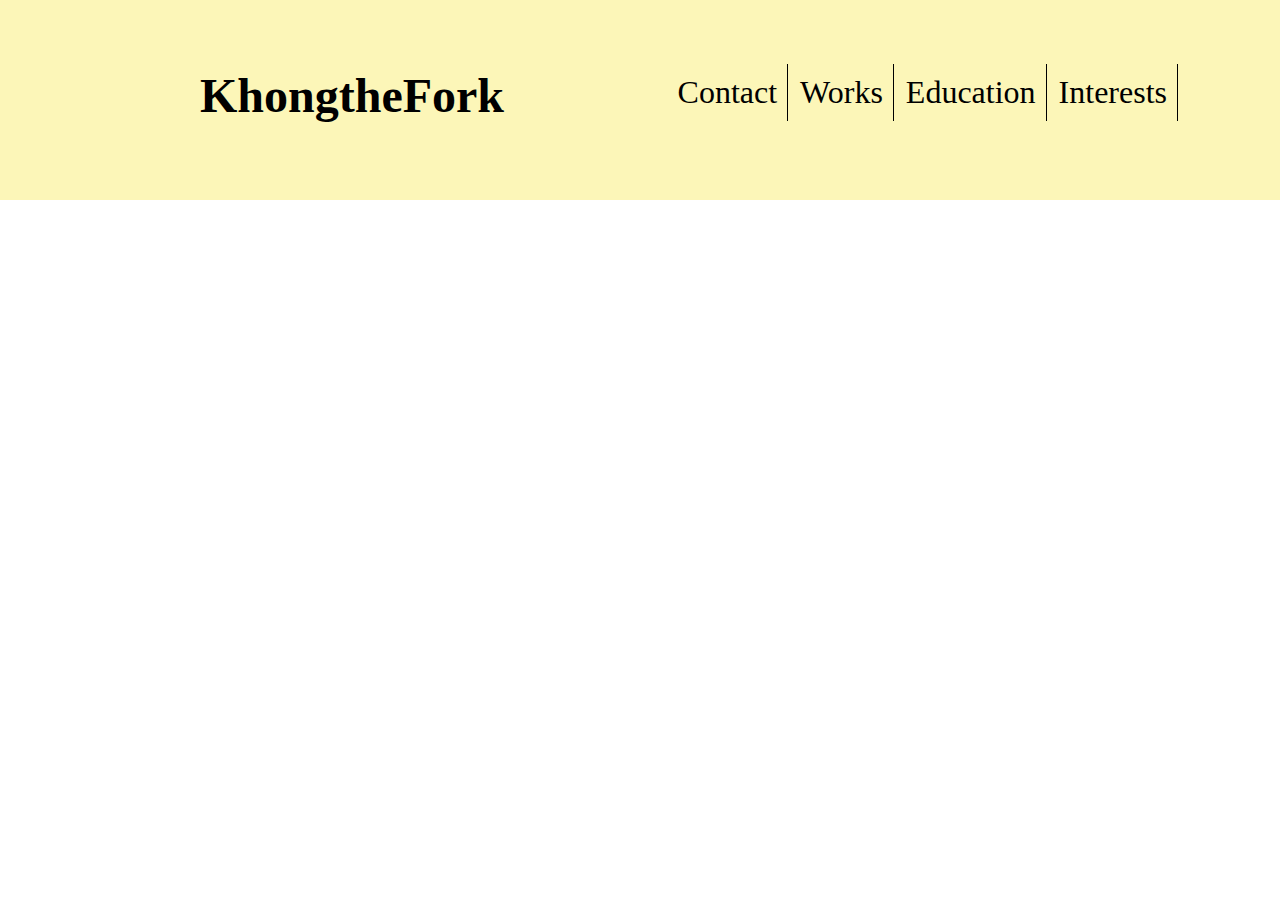
==== index.html @ d3a3b83d "first website update" ====
<!DOCTYPE html>
<html lang="en" dir="ltr">
  <head>

    <meta charset="utf-8">
    <link rel="stylesheet" href="style.css">
    <title>My Portfolio</title>

  </head>
  <body>

    <h1 class="titlepagename">
      <div id="titlepagetext">
        KhongtheFork
      </div>

      <table id="topnavtab">
        <tr>
          <th class="tableheader">Contact</th>
          <th class="tableheader">Works</th>
          <th class="tableheader">Education</th>
          <th class="tableheader">Interests</th>
        </tr>
      </table>
    </h1>


  </body>
</html>
---- style.css ----
.titlepagename
{
  font-family: segoe ui;
  background-color: #fcf6b8;
  height:200px;
  width: 100%;
  margin-bottom: 10;
  margin-top: 0;
  padding: 0;
}
.tableheader
{
  border-right: 1px solid black;
  border-spacing: 2px;
  padding: 10px;
  font-weight: 100;
}

#topnavtab
{
  margin-right: 100px;
  margin-left: auto;
  position:relative;
  top: -130px;
  border-right: 3px;
  font-weight: lighter;

}

#titlepagetext
{
  line-height: 4em;
  position: relative;
  left: 200px;
  font-size: 1.5em;

}

body{
  margin: 0 !important;
  padding: 0 !important;
}
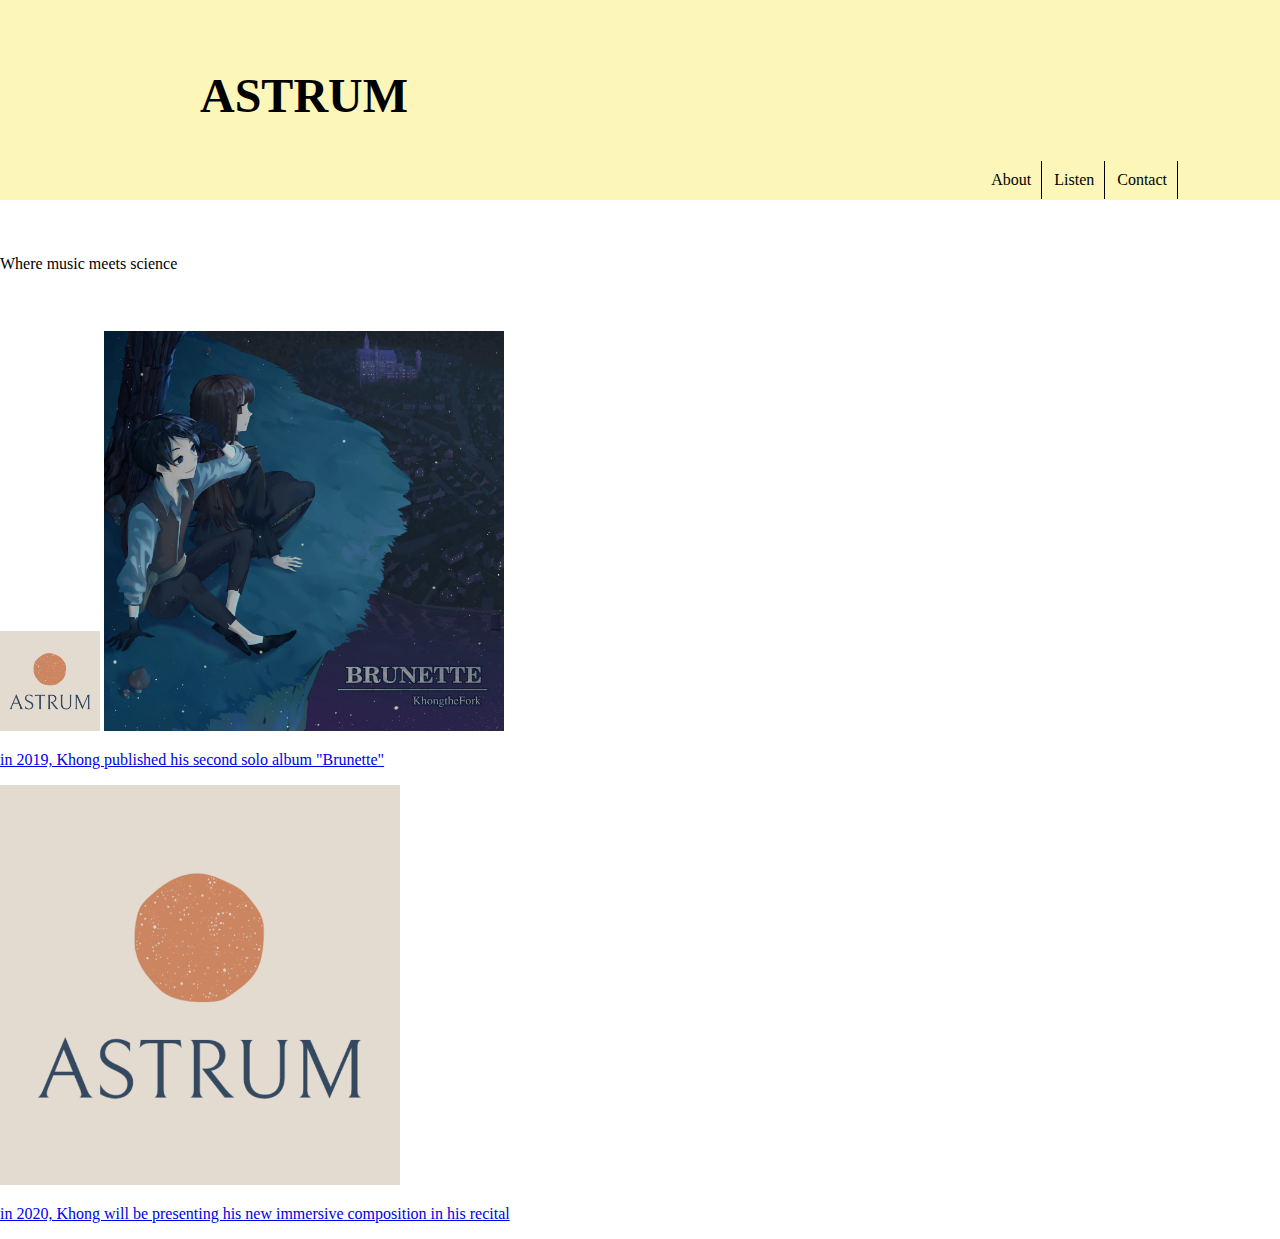
==== commit db7b0600: "update" ====
--- a/index.html
+++ b/index.html
@@ -11,18 +11,37 @@
 
     <h1 class="titlepagename">
       <div id="titlepagetext">
-        KhongtheFork
+        ASTRUM
       </div>
+    </h1>
+    <br>
+    <p id="subtitle">Where music meets science</p>
 
-      <table id="topnavtab">
-        <tr>
-          <th class="tableheader">Contact</th>
-          <th class="tableheader">Works</th>
-          <th class="tableheader">Education</th>
-          <th class="tableheader">Interests</th>
-        </tr>
-      </table>
-    </h1>
+    <table id="topnavtab">
+      <tr>
+        <th class="tableheader">About</th>
+        <th class="tableheader">Listen</th>
+        <th class="tableheader">Contact</th>
+      </tr>
+    </table>
+    <img id="logo" src="pictures/astrum logo.png" height="100" width="100">
+
+    <span class=imgcontainer>
+      <span id="link1">
+        <a href="https://open.spotify.com/artist/25znyDCY8EmPkMAT5g4oPw" target="_blank">
+          <img id="albumcover" src="pictures/albumcover.jpg" height="400" width="400">
+          <p id="albumcoverdescription">in 2019, Khong published his second solo album "Brunette"</p>
+        </a>
+      </span>
+
+        <span id="link2">
+          <a href="about.html" target="_blank">
+            <img id="astrumlogo" src="pictures/astrum logo.png" height="400" width="400">
+            <p id="astrumdescription">in 2020, Khong will be presenting his new immersive composition in his recital</p>
+          </a>
+        </span>
+
+    </span>
 
 
   </body>
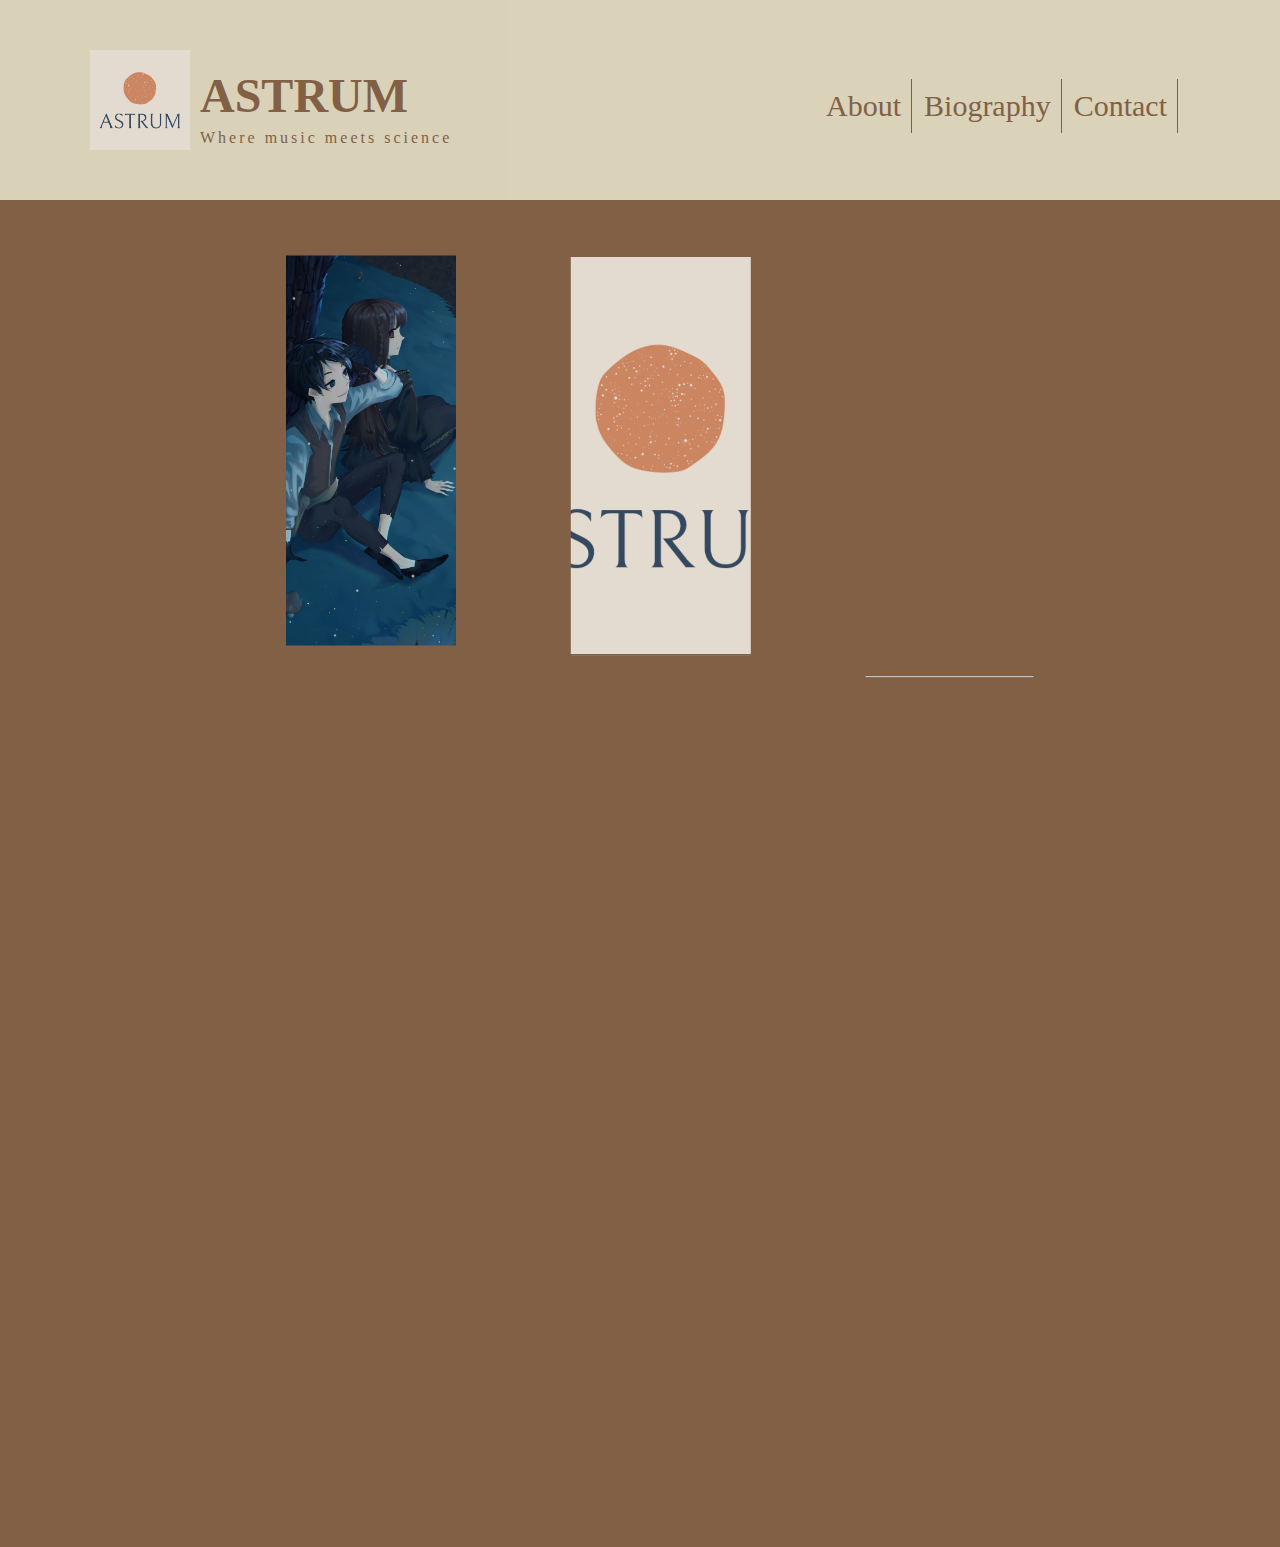
==== commit 9ff1ed34: "update" ====
--- a/index.html
+++ b/index.html
@@ -7,7 +7,7 @@
     <title>My Portfolio</title>
 
   </head>
-  <body>
+  <body class="indexbody">
 
     <h1 class="titlepagename">
       <div id="titlepagetext">
@@ -19,29 +19,48 @@
 
     <table id="topnavtab">
       <tr>
-        <th class="tableheader">About</th>
-        <th class="tableheader">Listen</th>
-        <th class="tableheader">Contact</th>
+        <th class="tableheader"><a href="about.html">About</a></th>
+        <th class="tableheader"><a href="biography.html">Biography</a></th>
+        <th class="tableheader"><a href="contact.html">Contact</a></th>
       </tr>
     </table>
     <img id="logo" src="pictures/astrum logo.png" height="100" width="100">
 
-    <span class=imgcontainer>
-      <span id="link1">
-        <a href="https://open.spotify.com/artist/25znyDCY8EmPkMAT5g4oPw" target="_blank">
-          <img id="albumcover" src="pictures/albumcover.jpg" height="400" width="400">
-          <p id="albumcoverdescription">in 2019, Khong published his second solo album "Brunette"</p>
+    <div class="transitionbody">
+      <div id="links">
+        <div id="divformove">
+
+
+        <a id="invisiblebox2" href="biography.html"></a>
+        <p id="violinProfcoverdescription"><i>....WINGS TO THE MIND....</i></p>
+        <a id="invisiblebox" href="about.html">
         </a>
-      </span>
+        <h1 id="concertcoverdescription2"><i>.....FLIGHT TO THE IMAGINATION AND LIFE TO EVERYTHING"<br></i> -Plato</h1>
 
-        <span id="link2">
-          <a href="about.html" target="_blank">
-            <img id="astrumlogo" src="pictures/astrum logo.png" height="400" width="400">
-            <p id="astrumdescription">in 2020, Khong will be presenting his new immersive composition in his recital</p>
+        <div id="albumcover" class="forBlur">
+          <a id ="albumcoverlink"href="https://www.youtube.com/channel/UCagev05Hu01B8Q3p3CLFz2A?view_as=subscriber" target="_blank">
+              <span><img src="pictures/albumcover.jpg" style="height: 100%; width: 100%; object-fit:contain"></span>
           </a>
-        </span>
+        </div>
+        <p id="albumcoverdescription"><i>"MUSIC GIVES A SOUL TO THE UNIVERSE...</i></p>
 
-    </span>
+
+        <div id="concertcover">
+          <a id="concertcoverlink" href="about.html">
+            <img src="pictures/astrum logo.png" style="height: 100%; width: 100%; object-fit:contain">
+          </a>
+        </div>
+
+
+        <div id="violinProfcover" class="forBlur">
+          <a id ="violinProfcoverLink"  href="biography.html">
+            <span><img src="pictures/violinpic.jpg" alt="" style="height: 100%; width: 100%; object-fit:contain"></span>
+          </a>
+        </div>
+      </div>
+      </div>
+
+    </div>
 
 
   </body>
--- a/style.css
+++ b/style.css
@@ -1,42 +1,522 @@
-.titlepagename
-{
-  font-family: segoe ui;
-  background-color: #fcf6b8;
-  height:200px;
-  width: 100%;
+a {
+  text-decoration: none;
+  color: #826046;
+}
+
+#albumcover {
+  clip-path: inset(0px 200px 10px 30px);
+  box-shadow: 10px 10px 5px grey;
+  transition: transform 0.4s, clip-path 0.4s, left 0.4s, top 0.4s, opacity 0.4s;
+  position: relative;
+  /* values are from-top, from-right, from-bottom, from-left */
+}
+
+#concertcover:hover, #albumcover:hover {
+  transform: scale(1.2);
+  clip-path: inset(0px 0px 0px 0px);
+}
+
+#albumcoverdescription {
+  position: absolute;
+  color: white;
+  top: 10%;
+  letter-spacing: 3px;
+  left: 30%;
+  font-family: segoe ui;
+  font-weight: lighter;
+  font-size: 0px;
+  opacity: 0;
+  transition: opacity 0.4s, left 0.4s;
+}
+
+#firstsettext {
+  text-align: center;
+  vertical-align: top;
+  color: #F7F9E0;
+  letter-spacing: 2px;
+}
+#firstsettext p {
+  letter-spacing: 3px;
+  font-weight: lighter;
+}
+
+p {
+  letter-spacing: 2px;
+}
+
+.titlepagename {
+  font-family: segoe ui;
+  background-color: #F7F9E0;
+  opacity: 0.75;
+  height: 200px;
+  width: auto;
   margin-bottom: 10;
   margin-top: 0;
   padding: 0;
 }
-.tableheader
-{
-  border-right: 1px solid black;
+
+#albumcover:hover ~ #albumcoverdescription {
+  opacity: 1;
+  font-size: 20px;
+  left: 50%;
+}
+
+#albumcover {
+  height: 400px;
+  oacity: 1;
+  width: 400px;
+  top: -60px;
+  left: 20%;
+  margin: 10x;
+  animation-delay: 2s;
+  animation: float 4s ease-in-out infinite;
+}
+
+#planetlink1 {
+  display: inline-block;
+  height: 150px;
+  opacity: 0.5;
+  width: 130px;
+  top: -60px;
+  left: 20%;
+  margin: 10px;
+  transition: opacity 0.4s, height 0.4s, width 0.4s, left 0.4s, top 0.4s;
+  position: relative;
+  animation: float 4s ease-in-out infinite;
+}
+#planetlink1 #planet1span {
+  transition: opacity 0.4s;
+}
+#planetlink1:hover {
+  top: -70px;
+  height: 230px;
+  width: 300px;
+  left: 15%;
+  opacity: 1;
+}
+#planetlink1:hover > #planet1span {
+  transform: scale(1.2);
+}
+
+#albumcover:hover {
+  left: 250px;
+  top: -78px;
+}
+
+#planetlink2 {
+  display: inline-block;
+  height: 150px;
+  opacity: 0.5;
+  width: 150px;
+  top: -60px;
+  left: 20%;
+  margin: 10px;
+  transition: opacity 0.4s, height 0.4s, width 0.4s, left 0.4s, top 0.4s;
+  position: relative;
+  animation: float 5s ease-in-out infinite;
+}
+#planetlink2 #planet2span {
+  transition: opacity 0.4s;
+}
+#planetlink2:hover {
+  top: -70px;
+  height: 230px;
+  width: 300px;
+  left: 15%;
+  opacity: 1;
+}
+#planetlink2:hover > #planet2span {
+  transform: scale(1.2);
+}
+
+.blackcover {
+  position: fixed;
+  width: 100%;
+  height: 100%;
+  background-color: black;
+}
+
+#Mercury {
+  display: inline-block;
+  height: 150px;
+  opacity: 0.5;
+  width: 150px;
+  top: -60px;
+  left: 15%;
+  margin: 10px;
+  transition: opacity 0.4s, height 0.4s, width 0.4s, left 0.4s, top 0.4s;
+  position: relative;
+  animation: float 5s ease-in-out infinite;
+}
+#Mercury #Mercuryspan {
+  transition: opacity 0.4s;
+}
+#Mercury:hover {
+  opacity: 1;
+}
+#Mercury:hover > #Mercuryspan {
+  transform: scale(0.7);
+}
+
+#mercuryparagraph {
+  text-align: center;
+}
+
+.imagelinks {
+  position: relative;
+  left: 13%;
+}
+
+#Venus {
+  display: inline-block;
+  height: 150px;
+  opacity: 0.5;
+  width: 150px;
+  top: -400px;
+  left: 25%;
+  margin: 10px;
+  transition: opacity 0.4s, height 0.4s, width 0.4s, left 0.4s, top 0.4s;
+  position: relative;
+  animation: float 3s ease-in-out infinite;
+}
+#Venus #Venusspan {
+  transition: opacity 0.4s;
+}
+#Venus:hover {
+  opacity: 1;
+}
+#Venus:hover > #Venusspan {
+  transform: scale(0.7);
+}
+
+#Venusparagraph {
+  margin: 0px;
+  padding: 0px;
+  vertical-align: top;
+  text-align: center;
+  top: -180px;
+  position: relative;
+}
+
+.imagelinks {
+  position: relative;
+  left: 13%;
+}
+
+#planetlink3 {
+  display: inline-block;
+  height: 150px;
+  opacity: 0.5;
+  width: 150px;
+  top: -60px;
+  left: 20%;
+  margin: 10px;
+  transition: opacity 0.4s, height 0.4s, width 0.4s, left 0.4s, top 0.4s;
+  position: relative;
+  animation: float 7s ease-in-out infinite;
+}
+#planetlink3 #planet3span {
+  transition: opacity 0.4s;
+}
+#planetlink3:hover {
+  top: -70px;
+  height: 230px;
+  width: 300px;
+  left: 15%;
+  opacity: 1;
+}
+#planetlink3:hover > #planet3span {
+  transform: scale(1.2);
+}
+
+#spaceshuttle {
+  display: inline-block;
+  height: 150px;
+  opacity: 0.5;
+  width: 150px;
+  top: -60px;
+  left: 45%;
+  margin: 10px;
+  transition: opacity 0.4s, height 0.4s, width 0.4s, left 0.4s, top 0.4s;
+  position: relative;
+  animation: float 7s ease-in-out infinite;
+}
+#spaceshuttle #spaceshuttlespan {
+  transition: opacity 0.4s;
+}
+#spaceshuttle:hover {
+  top: -70px;
+  height: 230px;
+  width: 300px;
+  left: 40%;
+  opacity: 1;
+}
+#spaceshuttle:hover > #spaceshuttlespan {
+  transform: scale(1.2);
+}
+
+#albumcover:hover {
+  left: 250px;
+  top: -78px;
+}
+
+#albumcover:hover ~ div {
+  opacity: 0.2;
+}
+
+.tableheader {
+  border-right: 1px solid #826046;
   border-spacing: 2px;
   padding: 10px;
   font-weight: 100;
-}
-
-#topnavtab
-{
+  font-size: 30px;
+  position: relative;
+  top: -50px;
+  color: #826046;
+}
+
+#subtitle {
+  margin: 0;
+  padding: 0;
+  font-family: segoe ui;
+  font-weight: lighter;
+  letter-spacing: 3px;
+  position: relative;
+  left: 200px;
+  top: -110px;
+  color: #826046;
+}
+
+#topnavtab {
   margin-right: 100px;
   margin-left: auto;
-  position:relative;
+  position: relative;
   top: -130px;
   border-right: 3px;
   font-weight: lighter;
-
-}
-
-#titlepagetext
-{
+  font-family: segoe ui;
+  margin-bottom: 10;
+  margin-top: 0;
+  padding: 0;
+}
+
+#titlepagetext {
   line-height: 4em;
   position: relative;
   left: 200px;
   font-size: 1.5em;
-
-}
-
-body{
-  margin: 0 !important;
-  padding: 0 !important;
-}
+  margin-right: 10px;
+  opacity: 1 !important;
+  color: #826046;
+}
+
+.transitionbody {
+  animation: transitionIn 0.75s;
+}
+
+.indexbody {
+  width: 100%;
+  height: 100%;
+  margin: 0px;
+  padding: 0px;
+  background-color: #826046;
+  overflow-x: hidden;
+  overflow-y: hidden;
+}
+
+.listenbody {
+  width: 100%;
+  height: 100%;
+  margin: 0px;
+  padding: 0px;
+  background-color: #826046;
+  overflow-x: hidden;
+  overflow-y: auto;
+}
+
+#aboutbody {
+  width: 100%;
+  height: 100%;
+  margin: 0px;
+  padding: 0px;
+  background-color: #826046;
+  overflow-x: hidden;
+  overflow-y: auto;
+}
+
+.aboutaudiobody {
+  width: 100%;
+  height: 100%;
+  margin: 0px;
+  padding: 0px;
+  background-color: #826046;
+  overflow-x: hidden;
+  overflow-y: auto;
+}
+
+#concertcover {
+  position: relative;
+  top: -460px;
+  left: 36%;
+  width: 400px;
+  height: 400px;
+  clip-path: inset(0px 110px 0px 110px);
+  box-shadow: 10px 10px 5px grey;
+  transition: transform 0.4s, clip-path 0.4s, left 0.4s, top 0.4s, opacity 0.4s;
+  position: relative;
+  animation: float 6s ease-in-out infinite;
+}
+
+#violinProfcoverdescription {
+  font-family: segoe ui;
+  font-size: 20px;
+  left: 41%;
+  position: absolute;
+  font-weight: lighter;
+  opacity: 0;
+  letter-spacing: 3px;
+  color: #F7F9E0;
+  transition: opacity 0.2s, left 0.4s;
+}
+
+#invisiblebox2:hover ~ #violinProfcoverdescription {
+  opacity: 1;
+  left: 30%;
+}
+
+#violinProfcover {
+  position: relative;
+  top: -870px;
+  opacity: 1;
+  left: 52%;
+  width: 768px;
+  height: 432px;
+  clip-path: inset(30px 400px 0px 200px);
+  box-shadow: 10px 10px 5px grey;
+  transition: transform 0.4s, clip-path 0.4s, left 0.4s, top 0.4s, opacity 0.4s;
+  position: relative;
+  animation: float 5s ease-in-out infinite;
+}
+
+@keyframes float {
+  0% {
+    transform: translatey(0px);
+  }
+  50% {
+    transform: translatey(-20px);
+  }
+  100% {
+    transform: translatey(0px);
+  }
+}
+#concertcoverdescription2 {
+  font-weight: lighter;
+  font-family: segoe ui;
+  color: #F7F9E0;
+  position: absolute;
+  font-size: 20px;
+  letter-spacing: 3px;
+  left: 30%;
+  top: 30%;
+  opacity: 0;
+  transition: opacity 0.2s, left 0.2s, top 0.2s;
+  z-index: 11;
+}
+
+#invisiblebox:hover ~ #concertcoverdescription2 {
+  opacity: 1;
+  left: 27%;
+  top: 48%;
+}
+
+#title {
+  font-family: segoe ui;
+  font-weight: lighter;
+  text-align: center;
+  color: #F7F9E0;
+}
+
+#facebookpic {
+  position: relative;
+  left: 43%;
+}
+
+#invisiblebox {
+  height: 390px;
+  width: 200px;
+  opacity: 0;
+  top: -60px;
+  left: 42.5%;
+  position: absolute;
+  background-color: red;
+  z-index: 10;
+  animation: float 6s ease-in-out infinite;
+}
+#invisiblebox:hover {
+  left: 35%;
+  top: -90px;
+  width: 450px;
+  height: 450px;
+}
+
+#invisiblebox2 {
+  height: 390px;
+  width: 200px;
+  opacity: 0;
+  top: -30px;
+  left: 65%;
+  position: absolute;
+  background-color: red;
+  z-index: 10;
+  animation: float 6s ease-in-out infinite;
+}
+#invisiblebox2:hover {
+  left: 56%;
+  top: -90px;
+  width: 450px;
+  height: 450px;
+}
+#invisiblebox2:hover ~ #violinProfcover {
+  transform: scale(1.2);
+  left: 43%;
+  clip-path: inset(20px 150px 0px 200px);
+}
+#invisiblebox2:hover ~ #concertcover {
+  opacity: 0.2;
+}
+#invisiblebox2:hover ~ #albumcover {
+  opacity: 0.2;
+}
+
+#links {
+  position: relative;
+  width: auto;
+  height: 700px;
+}
+
+@keyframes transitionIn {
+  from {
+    opacity: 0;
+    transform: rotateX(-10deg);
+  }
+  to {
+    opacity: 1;
+    transform: rotateX(0deg);
+  }
+}
+#invisiblebox:hover ~ .forBlur {
+  opacity: 0.2;
+}
+
+#invisiblebox:hover ~ #concertcover {
+  transform: scale(1.2);
+  clip-path: inset(0px 0px 0px 0px);
+}
+
+#logo {
+  position: absolute;
+  top: 50px;
+  left: 90px;
+}
+
+/*# sourceMappingURL=style.css.map */
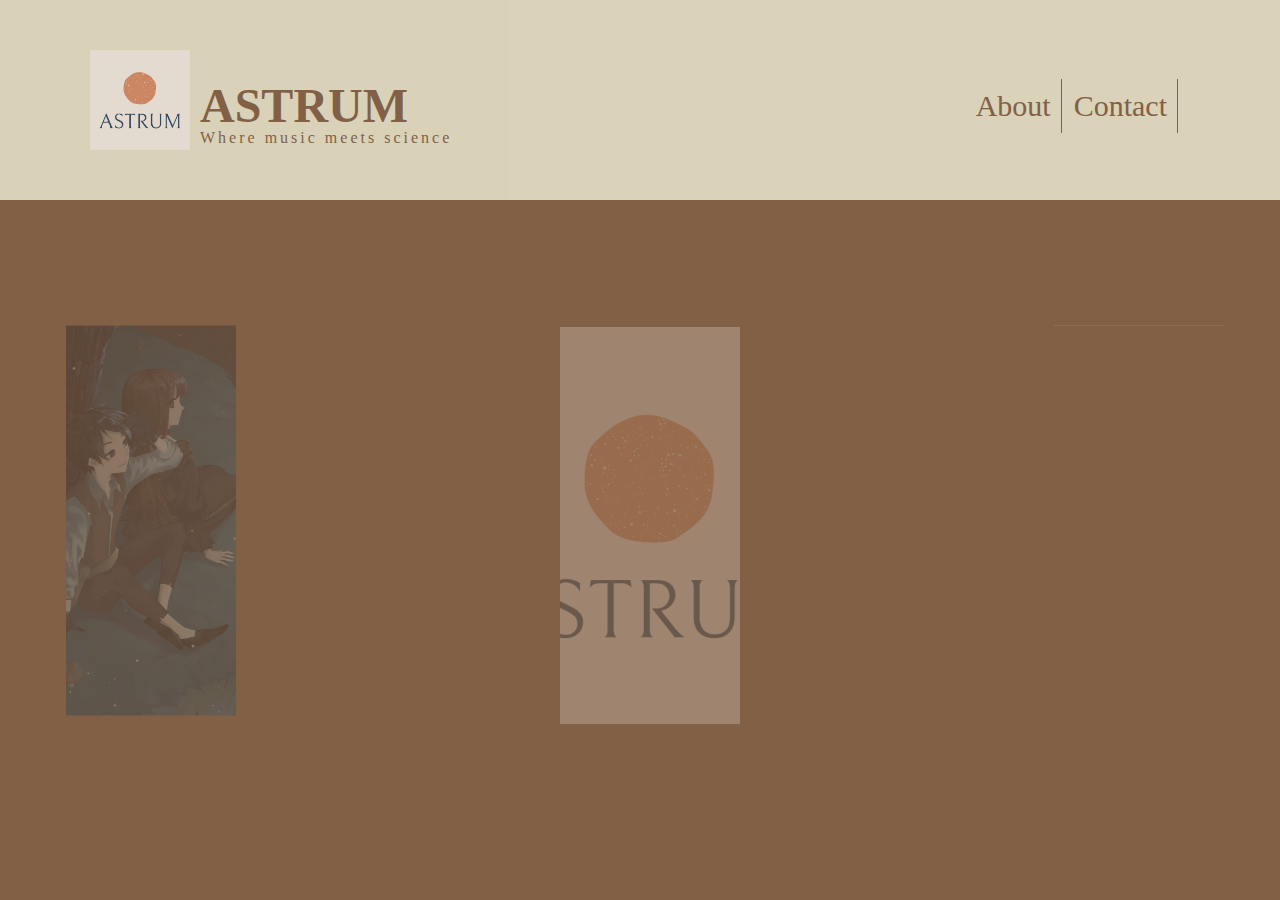
==== commit 76edead8: "update all Mars info" ====
--- a/index.html
+++ b/index.html
@@ -5,9 +5,12 @@
     <meta charset="utf-8">
     <link rel="stylesheet" href="style.css">
     <title>My Portfolio</title>
+    <style>
+      
+    </style>
 
   </head>
-  <body class="indexbody">
+  <body class="indexbody" style="z-index: 10;">
 
     <h1 class="titlepagename">
       <div id="titlepagetext">
@@ -15,12 +18,14 @@
       </div>
     </h1>
     <br>
-    <p id="subtitle">Where music meets science</p>
+    <div style="display: inline-block">
+      <p id="subtitle" >Where music meets science</p>
+    </div>
+
 
     <table id="topnavtab">
       <tr>
         <th class="tableheader"><a href="about.html">About</a></th>
-        <th class="tableheader"><a href="biography.html">Biography</a></th>
         <th class="tableheader"><a href="contact.html">Contact</a></th>
       </tr>
     </table>
@@ -30,33 +35,45 @@
       <div id="links">
         <div id="divformove">
 
-
+<!--
         <a id="invisiblebox2" href="biography.html"></a>
         <p id="violinProfcoverdescription"><i>....WINGS TO THE MIND....</i></p>
         <a id="invisiblebox" href="about.html">
         </a>
+      -->
+      <!--
         <h1 id="concertcoverdescription2"><i>.....FLIGHT TO THE IMAGINATION AND LIFE TO EVERYTHING"<br></i> -Plato</h1>
+      -->
 
-        <div id="albumcover" class="forBlur">
+
+        <div id="albumcover" class="firstpagecover">
           <a id ="albumcoverlink"href="https://www.youtube.com/channel/UCagev05Hu01B8Q3p3CLFz2A?view_as=subscriber" target="_blank">
               <span><img src="pictures/albumcover.jpg" style="height: 100%; width: 100%; object-fit:contain"></span>
           </a>
         </div>
-        <p id="albumcoverdescription"><i>"MUSIC GIVES A SOUL TO THE UNIVERSE...</i></p>
+        <!--
+        <div id="albumcoverdescriptiondiv">
+          <p id="albumcoverdescription"><i>"MUSIC GIVES A SOUL TO THE UNIVERSE...</i></p>
+        </div>
+        -->
 
 
-        <div id="concertcover">
+        <div id="concertcover" class="firstpagecover">
           <a id="concertcoverlink" href="about.html">
             <img src="pictures/astrum logo.png" style="height: 100%; width: 100%; object-fit:contain">
           </a>
         </div>
 
 
-        <div id="violinProfcover" class="forBlur">
-          <a id ="violinProfcoverLink"  href="biography.html">
-            <span><img src="pictures/violinpic.jpg" alt="" style="height: 100%; width: 100%; object-fit:contain"></span>
+        <div id="violinProfcover" class="firstpagecover">
+          <a id="concertcoverlink" href="biography.html">
+            <img src="pictures/violinpicsquare.png" style="height: 100%; width: 100%; object-fit:contain">
           </a>
         </div>
+        <div id="pagecover3" class="page_cover" style="opacity: 0; display: none"></div>
+
+
+
       </div>
       </div>
 
--- a/style.css
+++ b/style.css
@@ -6,27 +6,45 @@
 #albumcover {
   clip-path: inset(0px 200px 10px 30px);
   box-shadow: 10px 10px 5px grey;
-  transition: transform 0.4s, clip-path 0.4s, left 0.4s, top 0.4s, opacity 0.4s;
-  position: relative;
+  transition: transform 0.4s, clip-path 0.4s ease, left 0.4s, top 0.4s, opacity 0.4s;
   /* values are from-top, from-right, from-bottom, from-left */
 }
 
-#concertcover:hover, #albumcover:hover {
+#violinProfcover, #concertcover, #albumcover {
+  z-index: 50;
+}
+
+#violinProfcover:hover, #concertcover:hover, #albumcover:hover {
   transform: scale(1.2);
   clip-path: inset(0px 0px 0px 0px);
 }
 
-#albumcoverdescription {
+.topbarcover {
+  width: 100%;
   position: absolute;
+  height: 30px;
+  top: auto;
+}
+
+#albumcoverdescriptiondiv {
+  display: inline-block;
+  text-align: center;
   color: white;
-  top: 10%;
   letter-spacing: 3px;
-  left: 30%;
   font-family: segoe ui;
   font-weight: lighter;
   font-size: 0px;
-  opacity: 0;
+  opacity: 1;
+  z-index: 12;
   transition: opacity 0.4s, left 0.4s;
+}
+
+.fadeinAnim {
+  animation: transitionIn 0.75s;
+}
+
+.fadeoutAnim {
+  animation: transitionOut 0.75s;
 }
 
 #firstsettext {
@@ -55,30 +73,78 @@
   padding: 0;
 }
 
-#albumcover:hover ~ #albumcoverdescription {
+#albumcover:hover ~ #albumcoverdescriptiondiv {
   opacity: 1;
   font-size: 20px;
-  left: 50%;
 }
 
 #albumcover {
   height: 400px;
-  oacity: 1;
+  opacity: 0.3;
   width: 400px;
-  top: -60px;
-  left: 20%;
-  margin: 10x;
+  margin: 10px;
   animation-delay: 2s;
   animation: float 4s ease-in-out infinite;
 }
+#albumcover:hover {
+  opacity: 1;
+}
+
+.topim {
+  text-align: center;
+  display: inline-block;
+  margin-left: 45px;
+  margin-top: 40px;
+  position: relative;
+  opacity: 0.5;
+  transition: opacity 0.4s;
+}
+.topim:hover {
+  opacity: 1;
+}
+
+#mercuryimage {
+  animation: float 2s ease-in-out infinite;
+}
+
+#venusimage {
+  animation: float 3.236s ease-in-out infinite;
+}
+
+#earthimage {
+  animation: float 5.236s ease-in-out infinite;
+}
+
+#marsimage {
+  animation: float 8.472s ease-in-out infinite;
+}
+
+#jupiterimage {
+  animation: float 13.702s ease-in-out infinite;
+}
+
+#saturnimage {
+  animation: float 22.18s ease-in-out infinite;
+  top: 40px;
+}
+
+#uranusimage {
+  animation: float 35.888s ease-in-out infinite;
+  top: 30px;
+  margin-left: -10px;
+}
+
+#neptuneimage {
+  margin-left: -10px;
+  animation: float 58.068s ease-in-out infinite;
+}
 
 #planetlink1 {
+  text-align: center;
   display: inline-block;
   height: 150px;
   opacity: 0.5;
   width: 130px;
-  top: -60px;
-  left: 20%;
   margin: 10px;
   transition: opacity 0.4s, height 0.4s, width 0.4s, left 0.4s, top 0.4s;
   position: relative;
@@ -88,28 +154,19 @@
   transition: opacity 0.4s;
 }
 #planetlink1:hover {
-  top: -70px;
-  height: 230px;
-  width: 300px;
-  left: 15%;
+  height: 250px;
+  width: 250px;
   opacity: 1;
 }
 #planetlink1:hover > #planet1span {
   transform: scale(1.2);
 }
 
-#albumcover:hover {
-  left: 250px;
-  top: -78px;
-}
-
 #planetlink2 {
   display: inline-block;
   height: 150px;
   opacity: 0.5;
   width: 150px;
-  top: -60px;
-  left: 20%;
   margin: 10px;
   transition: opacity 0.4s, height 0.4s, width 0.4s, left 0.4s, top 0.4s;
   position: relative;
@@ -119,14 +176,21 @@
   transition: opacity 0.4s;
 }
 #planetlink2:hover {
-  top: -70px;
-  height: 230px;
-  width: 300px;
-  left: 15%;
+  height: 250px;
+  width: 250px;
   opacity: 1;
 }
 #planetlink2:hover > #planet2span {
   transform: scale(1.2);
+}
+
+.planetsubdesctext {
+  font-weight: lighter;
+  transition: opacity 0.4s;
+  opacity: 0;
+  letter-spacing: 2.5px;
+  font-family: "Segoe UI", Tahoma, Geneva, Verdana, sans-serif;
+  color: #F7F9E0;
 }
 
 .blackcover {
@@ -163,8 +227,9 @@
 }
 
 .imagelinks {
-  position: relative;
-  left: 13%;
+  width: 100%;
+  text-align: center;
+  margin: 0 auto;
 }
 
 #Venus {
@@ -198,18 +263,11 @@
   position: relative;
 }
 
-.imagelinks {
-  position: relative;
-  left: 13%;
-}
-
 #planetlink3 {
   display: inline-block;
   height: 150px;
   opacity: 0.5;
   width: 150px;
-  top: -60px;
-  left: 20%;
   margin: 10px;
   transition: opacity 0.4s, height 0.4s, width 0.4s, left 0.4s, top 0.4s;
   position: relative;
@@ -219,10 +277,8 @@
   transition: opacity 0.4s;
 }
 #planetlink3:hover {
-  top: -70px;
-  height: 230px;
-  width: 300px;
-  left: 15%;
+  height: 250px;
+  width: 250px;
   opacity: 1;
 }
 #planetlink3:hover > #planet3span {
@@ -253,15 +309,6 @@
 }
 #spaceshuttle:hover > #spaceshuttlespan {
   transform: scale(1.2);
-}
-
-#albumcover:hover {
-  left: 250px;
-  top: -78px;
-}
-
-#albumcover:hover ~ div {
-  opacity: 0.2;
 }
 
 .tableheader {
@@ -300,31 +347,39 @@
   padding: 0;
 }
 
+#titlepagediv {
+  line-height: 4em;
+  position: absolute;
+  width: 100%;
+  margin-right: 0px;
+}
+
 #titlepagetext {
+  width: 100px;
   line-height: 4em;
   position: relative;
+  font-size: 1.5em;
+  margin-right: 0px;
+  bottom: -10px;
   left: 200px;
-  font-size: 1.5em;
-  margin-right: 10px;
   opacity: 1 !important;
   color: #826046;
 }
 
 .transitionbody {
+  text-align: center;
   animation: transitionIn 0.75s;
 }
 
+#divformove {
+  text-align: center;
+}
+
+.firstpagecover {
+  display: inline-block;
+}
+
 .indexbody {
-  width: 100%;
-  height: 100%;
-  margin: 0px;
-  padding: 0px;
-  background-color: #826046;
-  overflow-x: hidden;
-  overflow-y: hidden;
-}
-
-.listenbody {
   width: 100%;
   height: 100%;
   margin: 0px;
@@ -334,7 +389,24 @@
   overflow-y: auto;
 }
 
+.listenbody {
+  width: 100%;
+  height: 100%;
+  margin: 0px;
+  padding: 0px;
+  background-color: #826046;
+}
+
 #aboutbody {
+  width: 100%;
+  height: 900px;
+  margin: 0px;
+  padding: 0px;
+  background-color: #826046;
+  overflow-x: hidden;
+}
+
+.aboutaudiobody {
   width: 100%;
   height: 100%;
   margin: 0px;
@@ -344,27 +416,17 @@
   overflow-y: auto;
 }
 
-.aboutaudiobody {
-  width: 100%;
-  height: 100%;
-  margin: 0px;
-  padding: 0px;
-  background-color: #826046;
-  overflow-x: hidden;
-  overflow-y: auto;
-}
-
 #concertcover {
-  position: relative;
-  top: -460px;
-  left: 36%;
   width: 400px;
   height: 400px;
+  opacity: 0.3;
   clip-path: inset(0px 110px 0px 110px);
   box-shadow: 10px 10px 5px grey;
   transition: transform 0.4s, clip-path 0.4s, left 0.4s, top 0.4s, opacity 0.4s;
-  position: relative;
   animation: float 6s ease-in-out infinite;
+}
+#concertcover:hover {
+  opacity: 1;
 }
 
 #violinProfcoverdescription {
@@ -379,23 +441,23 @@
   transition: opacity 0.2s, left 0.4s;
 }
 
-#invisiblebox2:hover ~ #violinProfcoverdescription {
-  opacity: 1;
-  left: 30%;
+#violinclipart {
+  animation: floatwithXwiggle 5s ease-in-out infinite;
+  position: relative;
+  top: -50px;
 }
 
 #violinProfcover {
-  position: relative;
-  top: -870px;
-  opacity: 1;
-  left: 52%;
-  width: 768px;
-  height: 432px;
-  clip-path: inset(30px 400px 0px 200px);
+  clip-path: inset(0px 30px 10px 200px);
   box-shadow: 10px 10px 5px grey;
-  transition: transform 0.4s, clip-path 0.4s, left 0.4s, top 0.4s, opacity 0.4s;
-  position: relative;
+  height: 400px;
+  opacity: 0.3;
+  width: 400px;
+  transition: opacity 0.4s, width 0.4s, height 0.4s, margin-right 0.4s, margin-left 0.4s, clip-path 0.4s;
   animation: float 5s ease-in-out infinite;
+}
+#violinProfcover:hover {
+  opacity: 1;
 }
 
 @keyframes float {
@@ -407,6 +469,17 @@
   }
   100% {
     transform: translatey(0px);
+  }
+}
+@keyframes floatwithXwiggle {
+  0% {
+    transform: translate(0px, 0px);
+  }
+  50% {
+    transform: translate(5px, -20px);
+  }
+  100% {
+    transform: translate(0px, 0px);
   }
 }
 #concertcoverdescription2 {
@@ -423,75 +496,19 @@
   z-index: 11;
 }
 
-#invisiblebox:hover ~ #concertcoverdescription2 {
-  opacity: 1;
-  left: 27%;
-  top: 48%;
-}
-
 #title {
   font-family: segoe ui;
   font-weight: lighter;
   text-align: center;
+  position: relative;
+  top: -50px;
   color: #F7F9E0;
 }
 
-#facebookpic {
-  position: relative;
-  left: 43%;
-}
-
-#invisiblebox {
-  height: 390px;
-  width: 200px;
-  opacity: 0;
-  top: -60px;
-  left: 42.5%;
-  position: absolute;
-  background-color: red;
-  z-index: 10;
-  animation: float 6s ease-in-out infinite;
-}
-#invisiblebox:hover {
-  left: 35%;
-  top: -90px;
-  width: 450px;
-  height: 450px;
-}
-
-#invisiblebox2 {
-  height: 390px;
-  width: 200px;
-  opacity: 0;
-  top: -30px;
-  left: 65%;
-  position: absolute;
-  background-color: red;
-  z-index: 10;
-  animation: float 6s ease-in-out infinite;
-}
-#invisiblebox2:hover {
-  left: 56%;
-  top: -90px;
-  width: 450px;
-  height: 450px;
-}
-#invisiblebox2:hover ~ #violinProfcover {
-  transform: scale(1.2);
-  left: 43%;
-  clip-path: inset(20px 150px 0px 200px);
-}
-#invisiblebox2:hover ~ #concertcover {
-  opacity: 0.2;
-}
-#invisiblebox2:hover ~ #albumcover {
-  opacity: 0.2;
-}
-
 #links {
-  position: relative;
+  text-align: center;
   width: auto;
-  height: 700px;
+  height: auto;
 }
 
 @keyframes transitionIn {
@@ -504,15 +521,16 @@
     transform: rotateX(0deg);
   }
 }
-#invisiblebox:hover ~ .forBlur {
-  opacity: 0.2;
-}
-
-#invisiblebox:hover ~ #concertcover {
-  transform: scale(1.2);
-  clip-path: inset(0px 0px 0px 0px);
-}
-
+@keyframes transitionOut {
+  from {
+    opacity: 1;
+    transform: rotateX(-10deg);
+  }
+  to {
+    opacity: 0;
+    transform: rotateX(0deg);
+  }
+}
 #logo {
   position: absolute;
   top: 50px;
